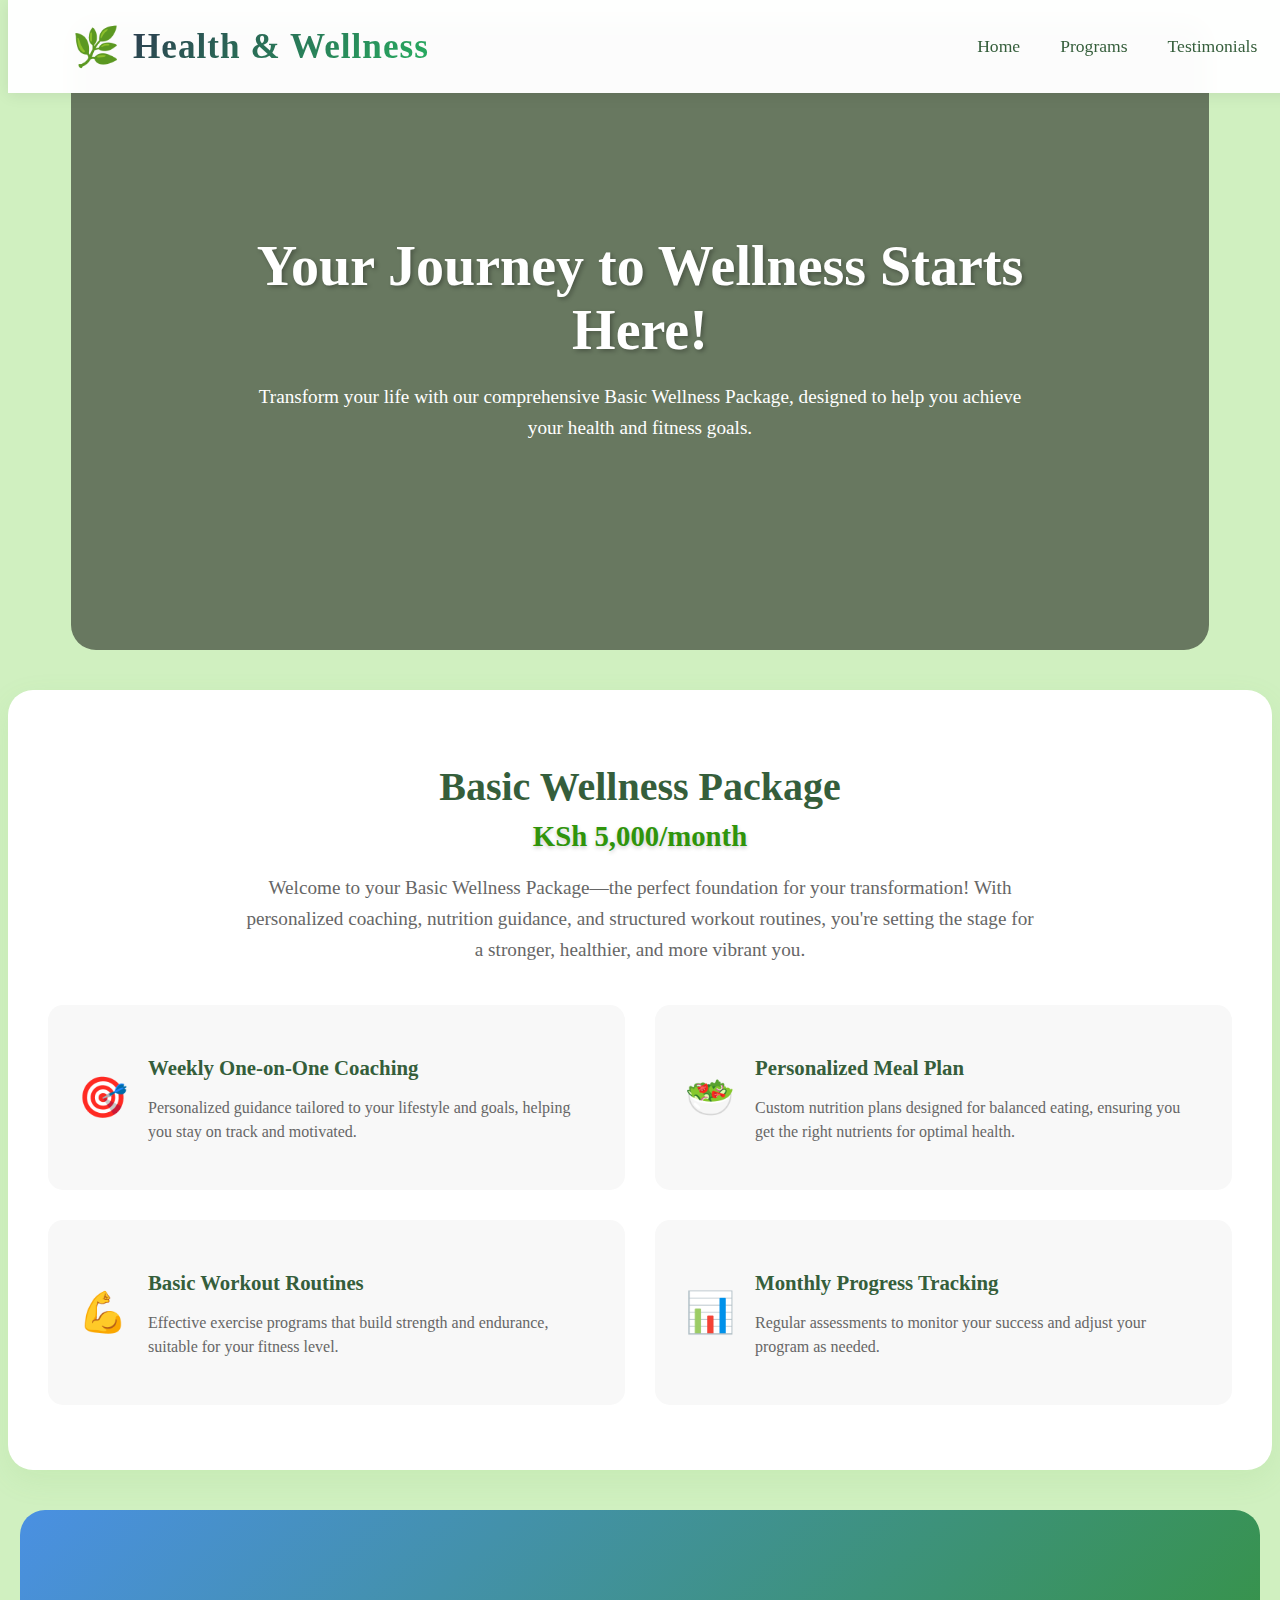
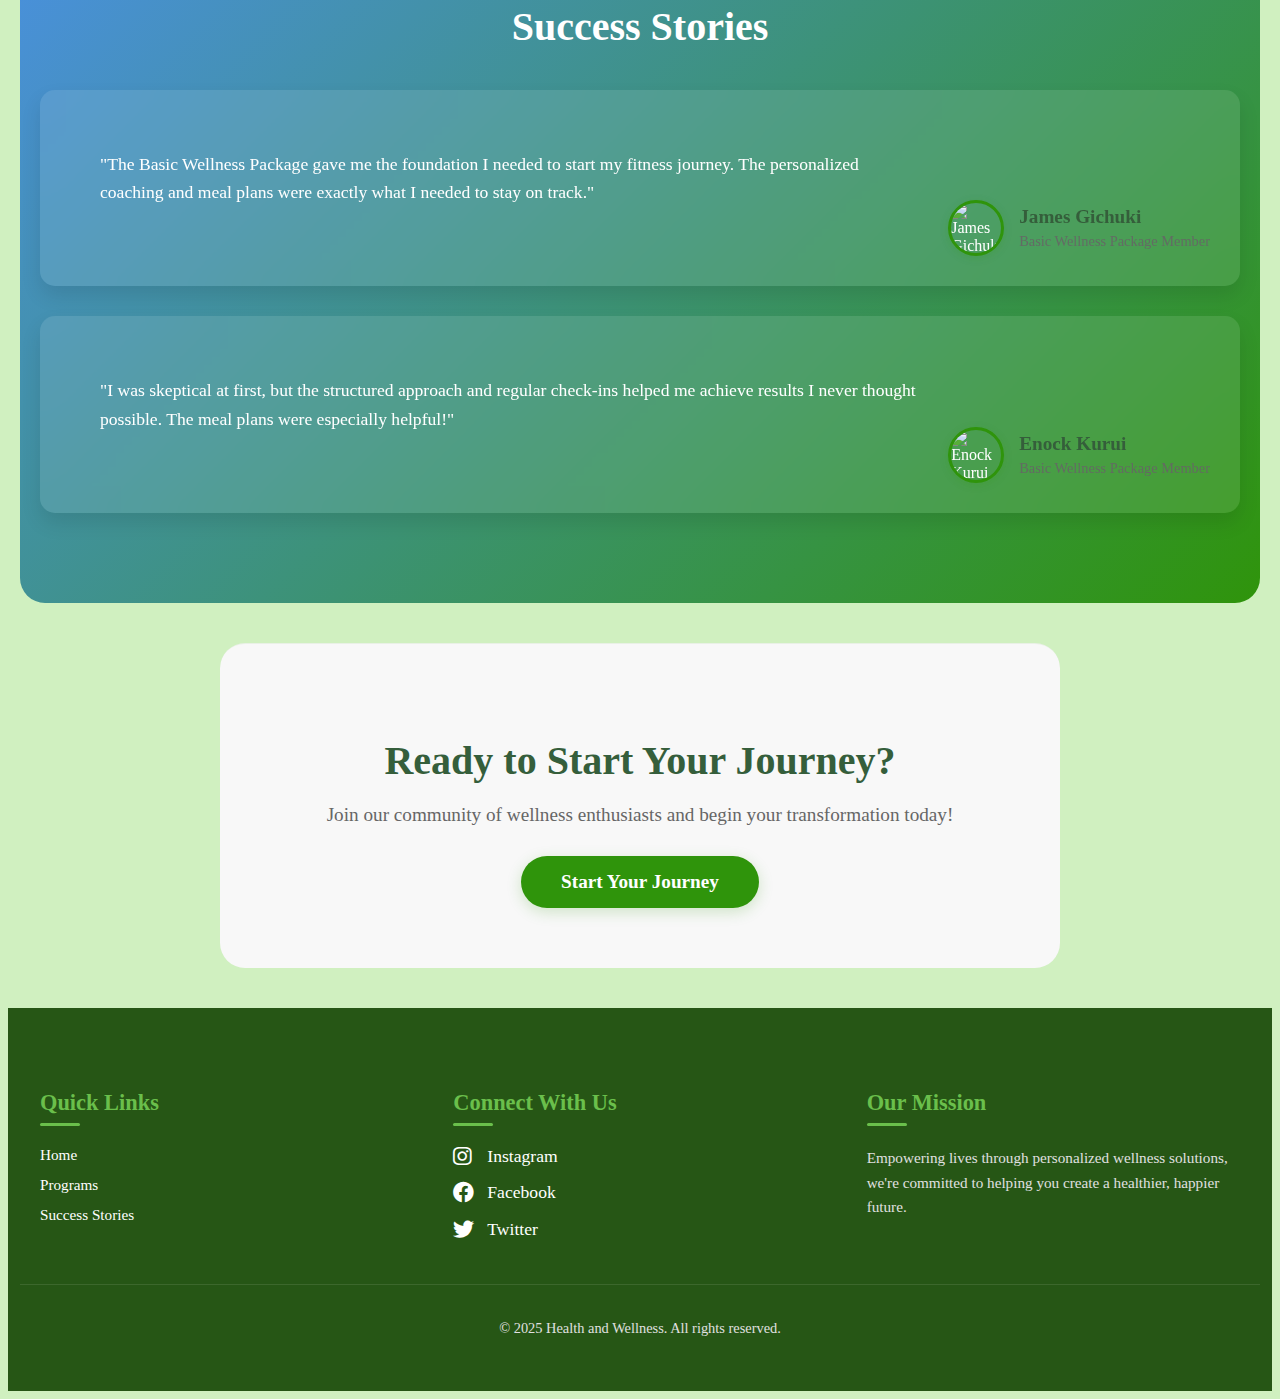
==== basic.html @ 482da142 "Added a new navigation bar and updated the form and made new files for each new package" ====
<!DOCTYPE html>
<html lang="en">
<head>
    <meta charset="UTF-8">
    <meta name="viewport" content="width=device-width, initial-scale=1.0">
    <title>Basic Wellness Package - Health & Wellness</title>
    <link rel="stylesheet" href="style.css">
    <style>
        .basic-hero {
            width: 90%;
            height: 70vh;
            background: linear-gradient(rgba(0, 0, 0, 0.5), rgba(0, 0, 0, 0.5)),
                        url('https://images.unsplash.com/photo-1571019614242-c5c5dee9f50b?w=1600&auto=format') center/cover;
            margin: 20px auto;
            border-radius: 25px;
            display: flex;
            align-items: center;
            justify-content: center;
            text-align: center;
            color: white;
            position: relative;
        }

        .hero-content {
            max-width: 800px;
            padding: 40px;
        }

        .hero-content h1 {
            font-size: 3.5em;
            margin-bottom: 20px;
            font-family: 'Noto Serif Display', serif;
            text-shadow: 2px 2px 4px rgba(0, 0, 0, 0.3);
        }

        .hero-content p {
            font-size: 1.2em;
            line-height: 1.6;
            margin-bottom: 30px;
        }

        .package-overview {
            max-width: 1200px;
            margin: 40px auto;
            padding: 40px;
            background: white;
            border-radius: 25px;
            box-shadow: 0 10px 30px rgba(106, 191, 75, 0.1);
        }

        .package-header {
            text-align: center;
            margin-bottom: 40px;
        }

        .package-header h2 {
            color: #355e3b;
            font-size: 2.5em;
            margin-bottom: 10px;
        }

        .package-price {
            font-size: 1.8em;
            color: #2f940b;
            font-weight: 600;
            margin-bottom: 20px;
        }

        .package-description {
            color: #666;
            font-size: 1.2em;
            line-height: 1.6;
            max-width: 800px;
            margin: 0 auto;
        }

        .benefits-section {
            display: grid;
            grid-template-columns: repeat(2, 1fr);
            gap: 30px;
            margin-top: 40px;
        }

        .benefit-card {
            background: #f8f8f8;
            padding: 30px;
            border-radius: 15px;
            display: flex;
            align-items: center;
            gap: 20px;
            transition: all 0.3s ease;
        }

        .benefit-card:hover {
            transform: translateY(-5px);
            box-shadow: 0 8px 25px rgba(106, 191, 75, 0.15);
        }

        .benefit-icon {
            font-size: 2.5em;
            color: #2f940b;
        }

        .benefit-content h3 {
            color: #355e3b;
            font-size: 1.3em;
            margin-bottom: 10px;
        }

        .benefit-content p {
            color: #666;
            line-height: 1.5;
        }

        .testimonials-section {
            background: linear-gradient(135deg, #4a90e2 0%, #2f940b 100%);
            padding: 60px 20px;
            margin: 40px auto;
            border-radius: 25px;
            max-width: 1200px;
            color: white;
        }

        .testimonials-section h2 {
            text-align: center;
            font-size: 2.5em;
            margin-bottom: 40px;
        }

        .testimonial-card {
            background: rgba(255, 255, 255, 0.1);
            padding: 30px;
            border-radius: 15px;
            margin-bottom: 30px;
            backdrop-filter: blur(10px);
        }

        .testimonial-content {
            font-size: 1.1em;
            line-height: 1.6;
            margin-bottom: 20px;
        }

        .client-info {
            display: flex;
            align-items: center;
            gap: 15px;
        }

        .client-img {
            width: 50px;
            height: 50px;
            border-radius: 50%;
            object-fit: cover;
            border: 3px solid #2f940b;
            box-shadow: 0 2px 8px rgba(47, 148, 11, 0.2);
        }

        .client-details h4 {
            margin: 0;
            font-size: 1.1em;
        }

        .client-details p {
            margin: 5px 0 0;
            font-size: 0.9em;
            opacity: 0.9;
        }

        .cta-section {
            text-align: center;
            padding: 60px 20px;
            background: #f8f8f8;
            margin: 40px auto;
            border-radius: 25px;
            max-width: 800px;
        }

        .cta-section h2 {
            color: #355e3b;
            font-size: 2.5em;
            margin-bottom: 20px;
        }

        .cta-section p {
            color: #666;
            font-size: 1.2em;
            margin-bottom: 30px;
        }

        .start-journey-btn {
            display: inline-block;
            padding: 15px 40px;
            background: #2f940b;
            color: white;
            text-decoration: none;
            border-radius: 30px;
            font-size: 1.2em;
            font-weight: 600;
            transition: all 0.3s ease;
            box-shadow: 0 4px 15px rgba(47, 148, 11, 0.2);
        }

        .start-journey-btn:hover {
            background: #247808;
            transform: translateY(-2px);
            box-shadow: 0 6px 20px rgba(47, 148, 11, 0.3);
        }

        @media (max-width: 768px) {
            .basic-hero {
                height: 50vh;
            }

            .hero-content h1 {
                font-size: 2.5em;
            }

            .benefits-section {
                grid-template-columns: 1fr;
            }

            .package-overview {
                padding: 20px;
                margin: 20px;
            }
        }
    </style>
</head>
<body>
    <header id="header">
        <nav id="nav-bar">
            <div class="logo">
                <span class="logo-symbol">🌿</span>
                <span class="logo-text">Health & Wellness</span>
            </div>
            <ul>
                <li><a href="#basic-hero" class="nav-link">Home</a></li>
                <li><a href="#package-overview" class="nav-link">Programs</a></li>
                <li><a href="#testimonials" class="nav-link">Testimonials</a></li>
                <li><a href="index.html#footer" class="nav-link">Contact</a></li>
            </ul>
        </nav>
    </header>

    <section id="basic-hero" class="basic-hero">
        <div class="hero-content">
            <h1>Your Journey to Wellness Starts Here!</h1>
            <p>Transform your life with our comprehensive Basic Wellness Package, designed to help you achieve your health and fitness goals.</p>
        </div>
    </section>

    <section id="package-overview" class="package-overview">
        <div class="package-header">
            <h2>Basic Wellness Package</h2>
            <div class="package-price">KSh 5,000/month</div>
            <p class="package-description">
                Welcome to your Basic Wellness Package—the perfect foundation for your transformation! With personalized coaching, nutrition guidance, and structured workout routines, you're setting the stage for a stronger, healthier, and more vibrant you.
            </p>
        </div>

        <div class="benefits-section">
            <div class="benefit-card">
                <div class="benefit-icon">🎯</div>
                <div class="benefit-content">
                    <h3>Weekly One-on-One Coaching</h3>
                    <p>Personalized guidance tailored to your lifestyle and goals, helping you stay on track and motivated.</p>
                </div>
            </div>
            <div class="benefit-card">
                <div class="benefit-icon">🥗</div>
                <div class="benefit-content">
                    <h3>Personalized Meal Plan</h3>
                    <p>Custom nutrition plans designed for balanced eating, ensuring you get the right nutrients for optimal health.</p>
                </div>
            </div>
            <div class="benefit-card">
                <div class="benefit-icon">💪</div>
                <div class="benefit-content">
                    <h3>Basic Workout Routines</h3>
                    <p>Effective exercise programs that build strength and endurance, suitable for your fitness level.</p>
                </div>
            </div>
            <div class="benefit-card">
                <div class="benefit-icon">📊</div>
                <div class="benefit-content">
                    <h3>Monthly Progress Tracking</h3>
                    <p>Regular assessments to monitor your success and adjust your program as needed.</p>
                </div>
            </div>
        </div>
    </section>

    <section id="testimonials" class="testimonials-section">
        <h2>Success Stories</h2>
        <div class="testimonial-card">
            <div class="testimonial-content">
                "The Basic Wellness Package gave me the foundation I needed to start my fitness journey. The personalized coaching and meal plans were exactly what I needed to stay on track."
            </div>
            <div class="client-info">
                <img src="https://images.unsplash.com/photo-1519085360753-af0119f7cbe7?w=150&auto=format" alt="James Gichuki" class="client-img">
                <div class="client-details">
                    <h4>James Gichuki</h4>
                    <p>Basic Wellness Package Member</p>
                </div>
            </div>
        </div>
        <div class="testimonial-card">
            <div class="testimonial-content">
                "I was skeptical at first, but the structured approach and regular check-ins helped me achieve results I never thought possible. The meal plans were especially helpful!"
            </div>
            <div class="client-info">
                <img src="https://media.istockphoto.com/id/1344781289/photo/profile-of-a-black-man-breathing-fresh-air-in-nature.jpg?s=612x612&w=0&k=20&c=dBVXPSitS1DUiMxGSZnYVQVUZJv7-Uf4Sy8VQxmEa_M=" alt="Enock Kurui" class="client-img">
                <div class="client-details">
                    <h4>Enock Kurui</h4>
                    <p>Basic Wellness Package Member</p>
                </div>
            </div>
        </div>
    </section>

    <section class="cta-section">
        <h2>Ready to Start Your Journey?</h2>
        <p>Join our community of wellness enthusiasts and begin your transformation today!</p>
        <a href="signUp.html?package=basic" class="start-journey-btn">Start Your Journey</a>
    </section>

    <footer id="footer">
        <div class="footer-container">
            <div class="footer-column">
                <h3>Quick Links</h3>
                <ul>
                    <li><a href="index.html">Home</a></li>
                    <li><a href="#package-overview" class="nav-link">Programs</a></li>
                    <li><a href="#testimonials" class="nav-link">Success Stories</a></li>
                </ul>
            </div>
            <div class="footer-column social-media">
                <h3>Connect With Us</h3>
                <div class="social-links">
                    <a href="https://www.pinterest.com/wholeb0dywellness/" target="_blank" class="social-link"><i class="fab fa-instagram"></i> Instagram</a>
                    <a href="https://www.pinterest.com/wholeb0dywellness/" target="_blank" class="social-link"><i class="fab fa-facebook"></i> Facebook</a>
                    <a href="https://www.pinterest.com/wholeb0dywellness/" target="_blank" class="social-link"><i class="fab fa-twitter"></i> Twitter</a>
                </div>
            </div>
            <div class="footer-column mission">
                <h3>Our Mission</h3>
                <p>Empowering lives through personalized wellness solutions, we're committed to helping you create a healthier, happier future.</p>
            </div>
        </div>
        <div class="footer-bottom">
            <p>&copy; 2025 Health and Wellness. All rights reserved.</p>
        </div>
    </footer>

    <link rel="stylesheet" href="https://cdnjs.cloudflare.com/ajax/libs/font-awesome/6.0.0/css/all.min.css">
    <script src="script.js"></script>
</body>
</html>
---- style.css ----
body {
    background-color: #d0f0c0;
    font-family: "Lora", serif;
    font-optical-sizing: auto;
    font-weight: 300;
    font-style: normal; 
}

/* Styling for page body.*/
#health-wellness {
    max-width: 1400px;
    margin: 20px auto;
    border-radius: 10px;
}

#nav-bar {
    display: flex;
    justify-content: space-between;
    align-items: center;
    padding: 1rem 4rem;
    background-color: rgba(255, 255, 255, 0.98);
    position: fixed;
    width: 100%;
    top: 0;
    z-index: 1000;
    box-shadow: 0 2px 15px rgba(0, 0, 0, 0.08);
    backdrop-filter: blur(10px);
}

.logo {
    display: flex;
    align-items: center;
    gap: 12px;
    font-family: 'Playfair Display', serif;
    font-size: 2.2rem;
    font-weight: 700;
    text-decoration: none;
    letter-spacing: 1px;
    padding: 0.5rem 0;
}

.logo-symbol {
    font-size: 2.4rem;
    display: inline-block;
    animation: gentleFloat 3s ease-in-out infinite;
}

.logo-text {
    background: linear-gradient(135deg, #2c3e50 0%, #27ae60 100%);
    -webkit-background-clip: text;
    -webkit-text-fill-color: transparent;
    position: relative;
}

.logo-text::after {
    content: '';
    position: absolute;
    bottom: -2px;
    left: 0;
    width: 100%;
    height: 2px;
    background: linear-gradient(90deg, transparent, #27ae60, transparent);
    transform: scaleX(0);
    transform-origin: center;
    transition: transform 0.3s ease;
}

.logo:hover .logo-text::after {
    transform: scaleX(1);
}

@keyframes gentleFloat {
    0%, 100% {
        transform: translateY(0);
    }
    50% {
        transform: translateY(-5px);
    }
}

#nav-bar ul {
    display: flex;
    list-style: none;
    margin: 0;
    padding: 0;
    gap: 2.5rem;
    align-items: center;
}

#nav-bar li {
    position: relative;
}

.nav-link {
    color: #355e3b;
    text-decoration: none;
    font-size: 1.1rem;
    font-weight: 500;
    padding: 0.5rem 0;
    transition: color 0.3s ease;
    position: relative;
}

.nav-link::after {
    content: '';
    position: absolute;
    bottom: 0;
    left: 0;
    width: 100%;
    height: 2px;
    background: linear-gradient(90deg, #2f940b, #6ABF4B);
    transform: scaleX(0);
    transform-origin: right;
    transition: transform 0.3s ease;
}

.nav-link:hover {
    color: #2f940b;
}

.nav-link:hover::after {
    transform: scaleX(1);
    transform-origin: left;
}

/* Mobile Navigation Styles */
@media (max-width: 1024px) {
    #nav-bar {
        padding: 1rem 2rem;
    }

    #nav-bar ul {
        gap: 2rem;
    }
}

@media (max-width: 768px) {
    #nav-bar {
        padding: 1rem;
    }

    #nav-bar ul {
        display: none;
        position: absolute;
        top: 100%;
        left: 0;
        width: 100%;
        background: rgba(255, 255, 255, 0.98);
        flex-direction: column;
        padding: 1rem 0;
        gap: 1rem;
        box-shadow: 0 4px 15px rgba(0, 0, 0, 0.1);
    }

    #nav-bar ul.active {
        display: flex;
    }

    #nav-bar li {
        width: 100%;
        text-align: center;
    }

    .nav-link {
        display: block;
        padding: 0.8rem 1rem;
        width: 100%;
        transition: background-color 0.3s ease;
    }

    .nav-link:hover {
        background-color: rgba(106, 191, 75, 0.1);
    }

    .nav-link::after {
        display: none;
    }

    .logo {
        font-size: 1.8rem;
    }

    .logo-symbol {
        font-size: 2rem;
    }
}

/* Styling for hero section */
.first {
    width: 90%;
    height: 90vh;
    background: linear-gradient(to right, #FFFFFF, #6ABF4B);
    position: relative;
    display: flex;
    justify-content: left;
    align-items: left;
    margin: 0 auto;
    padding: 40px 40px;
    border-radius: 25px;
    box-shadow: 0 10px 30px rgba(106, 191, 75, 0.3),
                0 15px 45px rgba(53, 94, 59, 0.2);
}

.About {
    padding: 40px 0 0 50px;
}

.headline {
    margin-top: 40px;
    line-height: 1.3;
    font-size: 48px;
    font-weight: 300;
    color: #355e3b;
    font-family: 'Noto Serif Display', serif;
    text-transform: capitalize;
}

.Home {
    font-family: 'Noto Serif Display', serif;
    color: #916a2f;
}

.details {
    color: #013220;
    font-size: 16px;
    line-height: 24px;
    font-weight: 300;
}

.home-img {
    position: absolute;
    top: 50%;
    right: 5%;
    transform: translateY(-50%);
    width: 450px;
    height: 450px;
    border-radius: 50%;
    border: 8px solid #2f940b;
    object-fit: cover;
    box-shadow: 0 10px 30px rgba(47, 148, 11, 0.3),
                0 15px 45px rgba(106, 191, 75, 0.2);
    transition: transform 0.3s ease, box-shadow 0.3s ease;
}

.home-img:hover {
    transform: translateY(-52%);
    box-shadow: 0 15px 40px rgba(47, 148, 11, 0.4),
                0 20px 50px rgba(106, 191, 75, 0.3);
}


/*Styling for get started button*/
.getStarted {
    background-color: rgb(66, 189, 66);
    width: fit-content;
    min-width: 140px;
    height: auto;
    border-radius: 25px;
    padding: 12px 25px;
    transition: all 0.3s ease;
    cursor: pointer;
    box-shadow: 0 4px 15px rgba(66, 189, 66, 0.2);
}

.getStarted:hover {
    background-color: #2f940b;
    transform: translateY(-2px);
    box-shadow: 0 6px 20px rgba(47, 148, 11, 0.3);
}

.getStarted a {
    color: white;
    text-decoration: none;
    font-size: 1.1em;
    font-weight: 500;
    display: flex;
    align-items: center;
    gap: 8px;
}

.getStarted .arrow {
    display: inline-block;
    transition: transform 0.3s ease;
    font-size: 1.2em;
}

.getStarted:hover .arrow {
    transform: translateX(5px);
}

/* About Section */
#about {
    width: 90%;
    height: 100vh;
    padding: 40px 40px;
    text-align: center;
    background: linear-gradient(to right, #FFFFFF, #6ABF4B);
    margin: 20px auto;
    position: relative;
    border-radius: 25px;
    box-shadow: 0 10px 30px rgba(106, 191, 75, 0.3),
                0 15px 45px rgba(53, 94, 59, 0.2);
}

#abouth2 {
    margin-bottom: 20px;
    font-size: 2em;
    color: #2e7f11;
    text-align: left;
}

.offerings-box {
    position: relative;
    display: grid;
    grid-template-columns: repeat(2, 1fr);
    gap: 30px;
    padding: 30px;
    padding-left: 70px;
    padding-right: 70px;
    background-color: #fff;
    border: 1px solid rgba(106, 191, 75, 0.1);
    border-radius: 15px;
    overflow: hidden;
    width: calc(100% - 140px);
    box-shadow: 0 5px 15px rgba(106, 191, 75, 0.08);
}

/* Navigation Buttons */
.nav-button {
    position: absolute;
    top: 50%;
    transform: translateY(-50%);
    width: 45px;
    height: 45px;
    border: none;
    border-radius: 50%;
    background-color: rgba(106, 191, 75, 0.9);
    color: white;
    font-size: 24px;
    cursor: pointer;
    display: flex;
    justify-content: center;
    align-items: center;
    transition: all 0.3s ease;
    z-index: 10;
}

.nav-button:hover {
    background-color: #2f940b;
    box-shadow: 0 0 15px rgba(47, 148, 11, 0.4);
    transform: translateY(-50%) scale(1.1);
}

.nav-button.prev {
    left: 10px;
}

.nav-button.next {
    right: 10px;
}

/* Disable button styles */
.nav-button:disabled {
    background-color: rgba(106, 191, 75, 0.3);
    cursor: not-allowed;
    transform: translateY(-50%) scale(1);
}

.offering {
    flex: 0 0 auto;
    min-width: 300px;
    max-width: 100%;
    min-height: 450px;
    max-height: 450px;
    background-color: #fff;
    padding: 25px;
    border: 1px solid rgba(106, 191, 75, 0.1);
    border-radius: 15px;
    box-shadow: 0 5px 15px rgba(106, 191, 75, 0.08);
    text-align: center;
    display: flex;
    flex-direction: column;
    justify-content: space-between;
    transition: all 0.3s ease;
    position: relative;
    overflow: hidden;
}

.offering:hover {
    transform: translateY(-5px);
    box-shadow: 0 8px 25px rgba(106, 191, 75, 0.15);
    border-color: rgba(106, 191, 75, 0.2);
}

.offering-img {
    width: 100%;
    height: 200px;
    object-fit: cover;
    border-radius: 10px;
    margin-bottom: 20px;
    box-shadow: 0 4px 12px rgba(0, 0, 0, 0.1);
    transition: all 0.4s ease;
}

.offering:hover .offering-img {
    transform: scale(1.05);
    box-shadow: 0 8px 20px rgba(0, 0, 0, 0.15);
}

.offering h3 {
    margin: 0 0 15px 0;
    font-size: 1.5em;
    color: #355e3b;
    font-family: 'Noto Serif Display', serif;
    font-weight: 600;
    line-height: 1.3;
}

.offering p {
    font-size: 1.1em;
    line-height: 1.6;
    color: #666;
    margin: 0 0 20px 0;
    flex-grow: 1;
    font-family: 'Lora', serif;
}

.offering .btn {
    display: inline-block;
    width: 100%;
    max-width: 200px;
    padding: 12px 25px;
    background-color: #2f940b;
    color: #fff;
    text-decoration: none;
    border-radius: 25px;
    font-size: 1.1em;
    font-weight: 500;
    transition: all 0.3s ease;
    margin: 0 auto;
    box-shadow: 0 4px 15px rgba(47, 148, 11, 0.2);
    position: relative;
    overflow: hidden;
}

.offering .btn:hover {
    background-color: #247808;
    transform: translateY(-2px);
    box-shadow: 0 6px 20px rgba(47, 148, 11, 0.3);
}

.offering .btn:active {
    transform: translateY(0);
    box-shadow: 0 2px 8px rgba(47, 148, 11, 0.2);
}

@media (max-width: 1200px) {
    .offerings-box {
        grid-template-columns: 1fr;
        padding: 20px;
        padding-left: 40px;
        padding-right: 40px;
        width: calc(100% - 80px);
    }
    
    .offering {
        min-width: 100%;
        max-width: 500px;
        margin: 0 auto;
    }
}

@media (max-width: 768px) {
    .offerings-box {
        padding: 15px;
        width: calc(100% - 30px);
    }
    
    .offering {
        padding: 20px;
        min-height: 400px;
        max-height: 400px;
    }
    
    .offering h3 {
        font-size: 1.3em;
    }
    
    .offering p {
        font-size: 1em;
    }
    
    .offering .btn {
        padding: 10px 20px;
        font-size: 1em;
    }
}

/* Footer */
footer {
    background-color: #265615;
    color: #fff;
    padding: 60px 0 20px;
    font-family: 'Noto Serif Display', serif;
}

.footer-container {
    max-width: 1200px;
    margin: 0 auto;
    padding: 0 20px;
    display: grid;
    grid-template-columns: repeat(3, 1fr);
    gap: 40px;
}

.footer-column h3 {
    color: #6ABF4B;
    font-size: 1.4em;
    margin-bottom: 20px;
    font-weight: 600;
    position: relative;
    padding-bottom: 10px;
}

.footer-column h3::after {
    content: '';
    position: absolute;
    bottom: 0;
    left: 0;
    width: 40px;
    height: 3px;
    background: #6ABF4B;
    border-radius: 2px;
}

.footer-column ul {
    list-style: none;
    padding: 0;
    margin: 0;
}

.footer-column ul li {
    margin-bottom: 12px;
}

.footer-column ul li a {
    color: #fff;
    text-decoration: none;
    transition: color 0.3s ease;
    font-size: 0.95em;
}

.footer-column ul li a:hover {
    color: #6ABF4B;
}

.social-media .social-links {
    display: flex;
    flex-direction: column;
    gap: 15px;
}

.social-link {
    color: #fff;
    text-decoration: none;
    display: flex;
    align-items: center;
    gap: 10px;
    transition: all 0.3s ease;
    font-size: 1.1em;
}

.social-link:hover {
    color: #6ABF4B;
    transform: translateX(5px);
}

.social-link i {
    font-size: 1.2em;
    width: 24px;
}

.mission p {
    line-height: 1.6;
    font-size: 0.95em;
    color: #e0e0e0;
    font-family: 'Lora', serif;
    margin-bottom: 25px;
}

.newsletter-signup {
    margin-top: 30px;
    padding-top: 20px;
    border-top: 1px solid rgba(255, 255, 255, 0.1);
}

.newsletter-signup h4 {
    color: #6ABF4B;
    font-size: 1.2em;
    margin-bottom: 15px;
    font-family: 'Noto Serif Display', serif;
}

.subscribe-form {
    display: flex;
    gap: 10px;
}

.subscribe-form input[type="email"] {
    flex: 1;
    padding: 12px 15px;
    border: 2px solid rgba(106, 191, 75, 0.3);
    border-radius: 25px;
    background: rgba(255, 255, 255, 0.1);
    color: #fff;
    font-size: 0.95em;
    transition: all 0.3s ease;
}

.subscribe-form input[type="email"]::placeholder {
    color: rgba(255, 255, 255, 0.7);
}

.subscribe-form input[type="email"]:focus {
    outline: none;
    border-color: #6ABF4B;
    background: rgba(255, 255, 255, 0.15);
}

.subscribe-btn {
    padding: 12px 25px;
    background: #6ABF4B;
    border: none;
    border-radius: 25px;
    color: white;
    font-size: 0.95em;
    cursor: pointer;
    transition: all 0.3s ease;
    font-weight: 500;
    white-space: nowrap;
}

.subscribe-btn:hover {
    background: #2f940b;
    transform: translateY(-2px);
    box-shadow: 0 4px 15px rgba(47, 148, 11, 0.3);
}

.subscribe-btn:active {
    transform: translateY(0);
}

@media (max-width: 900px) {
    .subscribe-form {
        flex-direction: column;
    }

    .subscribe-form input[type="email"],
    .subscribe-btn {
        width: 100%;
    }

    .newsletter-signup {
        text-align: center;
    }
}

.footer-bottom {
    max-width: 1200px;
    margin: 40px auto 0;
    padding: 20px;
    border-top: 1px solid rgba(255, 255, 255, 0.1);
    text-align: center;
    font-size: 0.9em;
    color: #e0e0e0;
}

@media (max-width: 900px) {
    .footer-container {
        grid-template-columns: 1fr;
        gap: 30px;
    }

    .footer-column {
        text-align: center;
    }

    .footer-column h3::after {
        left: 50%;
        transform: translateX(-50%);
    }

    .social-media .social-links {
        align-items: center;
    }

    .social-link:hover {
        transform: translateY(-2px);
    }
}

/* Add responsive adjustments */
@media (max-width: 1200px) {
    .first, #about {
        width: 95%;
        padding: 30px;
    }
    
    .home-img {
        width: 350px;
        height: 350px;
        left: 60%;
    }
}

@media (max-width: 600px) {
    .first, #about {
        width: 98%;
        padding: 20px;
    }
    
    .home-img {
        width: 300px;
        height: 300px;
        left: 50%;
        transform: translateX(-50%);
    }
    
    nav ul {
        flex-direction: column;
    }

    nav ul li {
        margin: 10px 0;
    }

    .footer-container {
        flex-direction: column;
        text-align: center;
    }
    
    .footer-right a {
        margin: 5px;
    }
}

/* Workshops Section */
.workshops-section {
    width: 90%;
    height: 90vh;
    padding: 40px 40px;
    background: linear-gradient(to right, #FFFFFF, #6ABF4B);
    margin: 20px auto;
    position: relative;
    border-radius: 25px;
    box-shadow: 0 10px 30px rgba(106, 191, 75, 0.3),
                0 15px 45px rgba(53, 94, 59, 0.2);
    overflow: hidden;
}

.workshop-title {
    color: #355e3b;
    font-size: 2.5em;
    margin-bottom: 30px;
    font-family: 'Noto Serif Display', serif;
    text-align: left;
    position: relative;
    z-index: 2;
}

.workshop-content {
    display: flex;
    justify-content: center;
    height: calc(90vh - 120px);
    position: relative;
    z-index: 2;
}

.workshop-image {
    flex: 1.2;
    position: relative;
    overflow: hidden;
    border-radius: 15px;
    box-shadow: 0 15px 30px rgba(0, 0, 0, 0.15);
    transition: transform 0.3s ease;
}

.main-workshop-img {
    width: 100%;
    height: 100%;
    object-fit: cover;
    transition: transform 0.5s ease;
    filter: brightness(1.05) contrast(1.05);
}

.workshop-image:hover .main-workshop-img {
    transform: scale(1.03);
}

.healthy-cart-section {
    flex: 1;
    max-width: 1200px;
    padding: 30px;
    background: rgba(255, 255, 255, 0.95);
    border-radius: 15px;
    box-shadow: 0 15px 30px rgba(0, 0, 0, 0.1);
    overflow-y: auto;
    backdrop-filter: blur(10px);
}

.healthy-cart-section h3 {
    color: #355e3b;
    font-size: 1.8em;
    margin-bottom: 25px;
    text-align: center;
    font-family: 'Noto Serif Display', serif;
    position: relative;
}

.healthy-cart-section h3::after {
    content: '';
    position: absolute;
    bottom: -8px;
    left: 50%;
    transform: translateX(-50%);
    width: 60px;
    height: 3px;
    background: #6ABF4B;
    border-radius: 2px;
}

.cart-items {
    display: grid;
    grid-template-columns: repeat(2, 1fr);
    gap: 30px;
    margin-bottom: 30px;
}

.cart-category {
    background: white;
    padding: 20px;
    border-radius: 12px;
    box-shadow: 0 5px 15px rgba(106, 191, 75, 0.08);
    transition: all 0.3s ease;
    border: 1px solid rgba(106, 191, 75, 0.1);
}

.cart-category:hover {
    transform: translateY(-5px);
    box-shadow: 0 8px 20px rgba(106, 191, 75, 0.15);
    border-color: rgba(106, 191, 75, 0.2);
}

.cart-category h4 {
    color: #2f940b;
    margin-bottom: 15px;
    font-size: 1.2em;
    display: flex;
    align-items: center;
    gap: 8px;
}

.cart-category ul {
    list-style: none;
    padding: 0;
}

.cart-category li {
    color: #013220;
    margin: 10px 0;
    font-size: 1.05em;
    display: flex;
    align-items: center;
    gap: 10px;
    transition: transform 0.2s ease;
}

.cart-category li:hover {
    transform: translateX(5px);
    color: #2f940b;
}

.workshop-cta {
    display: inline-block;
    background-color: rgb(66, 189, 66);
    color: white;
    padding: 15px 35px;
    border-radius: 25px;
    text-decoration: none;
    font-size: 1.1em;
    transition: all 0.3s ease;
    margin-top: 25px;
    box-shadow: 0 4px 15px rgba(66, 189, 66, 0.2);
    position: relative;
    overflow: hidden;
}

.workshop-cta:hover {
    background-color: #2f940b;
    transform: translateY(-2px);
    box-shadow: 0 6px 20px rgba(47, 148, 11, 0.3);
}

.workshop-cta::after {
    content: '';
    position: absolute;
    top: -50%;
    left: -50%;
    width: 200%;
    height: 200%;
    background: radial-gradient(circle, rgba(255,255,255,0.2) 0%, transparent 60%);
    transform: scale(0);
    opacity: 0;
    transition: transform 0.6s ease-out, opacity 0.4s ease-out;
}

.workshop-cta:hover::after {
    transform: scale(1);
    opacity: 1;
}

@media (max-width: 1200px) {
    .cart-items {
        grid-template-columns: 1fr;
    }
    
    .healthy-cart-section {
        padding: 20px;
    }
}

@media (max-width: 768px) {
    .workshops-section {
        padding: 20px;
    }
    
    .workshop-title {
        font-size: 1.8em;
        text-align: center;
    }
    
    .healthy-cart-section {
        padding: 15px;
    }
    
    .product-item {
        flex-direction: row;
        text-align: left;
        padding: 10px;
    }
    
    .cart-category {
        padding: 15px;
    }
}

.product-card {
    background: white;
    padding: 25px;
    border-radius: 15px;
    box-shadow: 0 5px 15px rgba(106, 191, 75, 0.08);
    transition: all 0.3s ease;
    border: 1px solid rgba(106, 191, 75, 0.1);
}

.product-card h4 {
    color: #2f940b;
    margin-bottom: 20px;
    font-size: 1.3em;
    border-bottom: 2px solid rgba(106, 191, 75, 0.1);
    padding-bottom: 10px;
}

.product-item {
    display: flex;
    align-items: center;
    gap: 15px;
    padding: 15px 0;
    border-bottom: 1px solid rgba(106, 191, 75, 0.1);
    transition: all 0.3s ease;
}

.product-item:last-child {
    border-bottom: none;
}

.product-item:hover {
    transform: translateX(5px);
    background: rgba(106, 191, 75, 0.05);
    border-radius: 8px;
    padding: 15px 10px;
}

.product-img {
    width: 80px;
    height: 80px;
    object-fit: cover;
    border-radius: 10px;
    box-shadow: 0 3px 10px rgba(0, 0, 0, 0.1);
    transition: transform 0.3s ease;
}

.product-item:hover .product-img {
    transform: scale(1.05);
}

.product-details {
    flex: 1;
    display: flex;
    flex-direction: column;
    gap: 5px;
}

.product-details h5 {
    color: #355e3b;
    font-size: 1.1em;
    margin: 0 0 5px 0;
}

.price {
    color: #2f940b;
    font-weight: 600;
    font-size: 1.1em;
    margin: 5px 0;
}

.nutrition-info {
    display: block;
    color: #666;
    font-size: 0.9em;
    font-style: italic;
}

.cart-summary {
    background: white;
    padding: 20px;
    border-radius: 15px;
    margin-top: 30px;
    box-shadow: 0 5px 15px rgba(106, 191, 75, 0.08);
    display: flex;
    justify-content: space-between;
    align-items: center;
}

.cart-total {
    font-size: 1.2em;
    color: #355e3b;
    display: flex;
    gap: 15px;
    align-items: center;
}

.total-amount {
    font-weight: 600;
    color: #2f940b;
}

/* Update existing cart items grid for better product display */
.cart-items {
    display: grid;
    grid-template-columns: repeat(2, 1fr);
    gap: 25px;
    margin-bottom: 30px;
}

@media (max-width: 1200px) {
    .cart-items {
        grid-template-columns: 1fr;
    }
    
    .cart-summary {
        flex-direction: column;
        gap: 20px;
        text-align: center;
    }
}

@media (max-width: 768px) {
    .product-item {
        flex-direction: column;
        text-align: center;
    }
    
    .product-img {
        width: 100px;
        height: 100px;
    }
    
    .product-details {
        text-align: center;
    }
}

.add-cart-btn {
    margin-top: 10px;
    padding: 8px 15px;
    background-color: #2f940b;
    color: white;
    border: none;
    border-radius: 25px;
    cursor: pointer;
    font-size: 0.95em;
    transition: all 0.3s ease;
    display: flex;
    align-items: center;
    justify-content: center;
    gap: 8px;
    box-shadow: 0 2px 8px rgba(47, 148, 11, 0.2);
}

.add-cart-btn:hover {
    background-color: #247808;
    transform: translateY(-2px);
    box-shadow: 0 4px 12px rgba(47, 148, 11, 0.3);
}

.add-cart-btn:active {
    transform: translateY(0);
    box-shadow: 0 2px 4px rgba(47, 148, 11, 0.2);
}

@media (max-width: 768px) {
    .add-cart-btn {
        width: 100%;
        padding: 10px;
        font-size: 1em;
    }
}

.add-to-cart-message {
    position: fixed;
    bottom: 20px;
    right: 20px;
    background-color: #2f940b;
    color: white;
    padding: 15px 25px;
    border-radius: 8px;
    animation: slideIn 0.3s ease-out;
    z-index: 1000;
    box-shadow: 0 4px 15px rgba(0, 0, 0, 0.2);
}

@keyframes slideIn {
    from {
        transform: translateX(100%);
        opacity: 0;
    }
    to {
        transform: translateX(0);
        opacity: 1;
    }
}

/* Testimonials Section */
.testimonials {
    padding: 80px 40px;
    background: linear-gradient(to right, #FFFFFF, #6ABF4B);
    margin: 20px auto;
    border-radius: 25px;
    box-shadow: 0 10px 30px rgba(106, 191, 75, 0.3),
                0 15px 45px rgba(53, 94, 59, 0.2);
}

.testimonials h2 {
    text-align: center;
    color: #355e3b;
    font-size: 2.5em;
    margin-bottom: 50px;
    font-family: 'Noto Serif Display', serif;
}

.testimonial-list {
    display: flex;
    flex-direction: column;
    gap: 40px;
    max-width: 1200px;
    margin: 0 auto;
}

.testimonial-card {
    display: flex;
    background: white;
    border-radius: 20px;
    overflow: hidden;
    box-shadow: 0 10px 20px rgba(0, 0, 0, 0.1);
    transition: transform 0.3s ease, box-shadow 0.3s ease;
}

.testimonial-card:hover {
    transform: translateY(-5px);
    box-shadow: 0 15px 30px rgba(0, 0, 0, 0.15);
}

.testimonial-images {
    flex: 1;
    padding: 20px;
    background: #f8f8f8;
}

.before-after {
    position: relative;
    display: flex;
    gap: 15px;
    padding: 10px;
    background: white;
    border-radius: 15px;
    box-shadow: 0 5px 15px rgba(0, 0, 0, 0.1);
}

.before-img, .after-img {
    width: calc(50% - 7.5px);
    height: 300px;
    object-fit: cover;
    border-radius: 10px;
    transition: transform 0.3s ease;
}

.before-after:hover .before-img {
    transform: scale(1.05);
}

.before-after:hover .after-img {
    transform: scale(1.05);
}

.transformation-label {
    position: absolute;
    bottom: 20px;
    left: 50%;
    transform: translateX(-50%);
    background: rgba(47, 148, 11, 0.9);
    color: white;
    padding: 8px 16px;
    border-radius: 20px;
    font-size: 0.9em;
    font-weight: 500;
    white-space: nowrap;
}

.testimonial-content {
    flex: 1;
    padding: 30px;
    display: flex;
    flex-direction: column;
}

.star-rating {
    color: #FFD700;
    font-size: 1.5em;
    margin-bottom: 15px;
    display: flex;
    align-items: center;
    gap: 10px;
}

.rating-number {
    color: #355e3b;
    font-size: 0.8em;
    font-weight: 600;
    background: rgba(106, 191, 75, 0.1);
    padding: 4px 10px;
    border-radius: 12px;
}

.testimonial-content h3 {
    color: #355e3b;
    font-size: 1.8em;
    margin-bottom: 10px;
    font-family: 'Noto Serif Display', serif;
}

.achievement {
    color: #2f940b;
    font-size: 1.2em;
    font-weight: 500;
    margin-bottom: 20px;
}

.testimonial-text {
    color: #666;
    font-size: 1.1em;
    line-height: 1.6;
    margin-bottom: 30px;
    flex-grow: 1;
}

.client-info {
    display: flex;
    align-items: center;
    gap: 15px;
    margin-top: auto;
}

.client-img {
    width: 60px;
    height: 60px;
    border-radius: 50%;
    object-fit: cover;
    border: 3px solid #6ABF4B;
}

.client-info div h4 {
    color: #355e3b;
    font-size: 1.2em;
    margin-bottom: 5px;
}

.client-info div p {
    color: #666;
    font-size: 0.9em;
}

@media (max-width: 1024px) {
    .testimonial-card {
        flex-direction: column;
    }

    .before-img, .after-img {
        height: 250px;
    }

    .testimonial-content {
        padding: 20px;
    }
}

@media (max-width: 768px) {
    .testimonials {
        padding: 40px 20px;
    }

    .testimonial-card {
        margin: 0 10px;
    }

    .before-img, .after-img {
        height: 200px;
    }

    .testimonial-content h3 {
        font-size: 1.5em;
    }

    .achievement {
        font-size: 1.1em;
    }

    .testimonial-text {
        font-size: 1em;
    }
}

/* Wellness Program Articles Section */
.articles-section {
    width: 90%;
    padding: 80px 40px;
    background: linear-gradient(to right, #FFFFFF, #6ABF4B);
    margin: 20px auto;
    border-radius: 25px;
    box-shadow: 0 10px 30px rgba(106, 191, 75, 0.3),
                0 15px 45px rgba(53, 94, 59, 0.2);
}

.section-title {
    text-align: center;
    color: #355e3b;
    font-size: 2.5em;
    margin-bottom: 50px;
    font-family: 'Noto Serif Display', serif;
}

.articles-container {
    display: grid;
    grid-template-columns: repeat(3, 1fr);
    gap: 30px;
    max-width: 1400px;
    margin: 0 auto;
}

.wellness-article {
    background: white;
    border-radius: 20px;
    overflow: hidden;
    box-shadow: 0 10px 20px rgba(0, 0, 0, 0.1);
    transition: transform 0.3s ease, box-shadow 0.3s ease;
    position: relative;
}

.wellness-article:hover {
    transform: translateY(-10px);
    box-shadow: 0 15px 30px rgba(0, 0, 0, 0.15);
}

.article-header {
    background: linear-gradient(135deg, #2c3e50 0%, #27ae60 100%);
    padding: 25px;
    color: white;
    text-align: center;
}

.article-header h3 {
    font-size: 1.5em;
    margin-bottom: 10px;
    font-family: 'Noto Serif Display', serif;
}

.package-price {
    font-size: 1.8em;
    font-weight: 700;
    color: #fff;
    text-shadow: 0 2px 4px rgba(0, 0, 0, 0.2);
}

.article-content {
    padding: 30px;
}

.welcome-message {
    font-size: 1.1em;
    line-height: 1.6;
    color: #355e3b;
    margin-bottom: 25px;
    text-align: center;
}

.benefits-section {
    margin: 25px 0;
}

.benefits-section h4 {
    color: #2f940b;
    font-size: 1.2em;
    margin-bottom: 15px;
    text-align: center;
}

.benefits-list {
    list-style: none;
    padding: 0;
    margin: 0;
}

.benefits-list li {
    padding: 12px 0;
    color: #666;
    display: flex;
    align-items: center;
    gap: 10px;
    font-size: 1em;
    line-height: 1.4;
}

.benefits-list li::before {
    content: "✓";
    color: #2f940b;
    font-weight: bold;
    font-size: 1.2em;
}

.cta-section {
    text-align: center;
    margin-top: 30px;
    padding-top: 20px;
    border-top: 1px solid rgba(106, 191, 75, 0.1);
}

.cta-message {
    color: #355e3b;
    font-size: 1.1em;
    margin-bottom: 20px;
    font-weight: 500;
}

.article-cta {
    display: inline-block;
    padding: 12px 25px;
    background: #2f940b;
    color: white;
    text-decoration: none;
    border-radius: 25px;
    font-size: 1.1em;
    transition: all 0.3s ease;
    box-shadow: 0 4px 15px rgba(47, 148, 11, 0.2);
}

.article-cta:hover {
    background: #247808;
    transform: translateY(-2px);
    box-shadow: 0 6px 20px rgba(47, 148, 11, 0.3);
}

/* Responsive Design for Articles */
@media (max-width: 1200px) {
    .articles-container {
        grid-template-columns: repeat(2, 1fr);
    }
}

@media (max-width: 768px) {
    .articles-section {
        padding: 40px 20px;
    }

    .articles-container {
        grid-template-columns: 1fr;
    }

    .article-header h3 {
        font-size: 1.3em;
    }

    .package-price {
        font-size: 1.5em;
    }

    .welcome-message {
        font-size: 1em;
    }

    .benefits-list li {
        font-size: 0.95em;
    }
}

/* Nutritional Insights Section Styles */
.nutritional-insights {
    width: 90%;
    padding: 80px 40px;
    background: linear-gradient(to right, #FFFFFF, #6ABF4B);
    margin: 20px auto;
    border-radius: 25px;
    box-shadow: 0 10px 30px rgba(106, 191, 75, 0.3),
                0 15px 45px rgba(53, 94, 59, 0.2);
}

.nutrition-hero {
    width: 100%;
    height: 60vh;
    background: linear-gradient(rgba(0, 0, 0, 0.5), rgba(0, 0, 0, 0.5)),
                url('https://images.unsplash.com/photo-1598009503747-f34d53b7df16?w=1600&auto=format') center/cover;
    border-radius: 15px;
    display: flex;
    align-items: center;
    justify-content: center;
    text-align: center;
    color: white;
    margin-bottom: 40px;
}

.nutrition-hero .hero-content {
    max-width: 800px;
    padding: 40px;
}

.nutrition-hero h2 {
    font-size: 3em;
    margin-bottom: 20px;
    font-family: 'Noto Serif Display', serif;
    text-shadow: 2px 2px 4px rgba(0, 0, 0, 0.3);
}

.nutrition-hero p {
    font-size: 1.2em;
    line-height: 1.6;
}

.topics-grid {
    display: grid;
    grid-template-columns: repeat(2, 1fr);
    gap: 30px;
    max-width: 1200px;
    margin: 60px auto;
    padding: 0 20px;
}

.topic-card {
    background: white;
    border-radius: 20px;
    overflow: hidden;
    box-shadow: 0 10px 30px rgba(0, 0, 0, 0.1);
    transition: transform 0.3s ease;
}

.topic-card:hover {
    transform: translateY(-10px);
}

.topic-icon {
    font-size: 2.5em;
    text-align: center;
    padding: 20px 0;
    background: #f8f8f8;
}

.topic-img {
    width: 100%;
    height: 200px;
    object-fit: cover;
}

.topic-card h3 {
    color: #355e3b;
    font-size: 1.5em;
    margin: 20px;
    text-align: center;
}

.topic-card p {
    color: #666;
    margin: 0 20px 20px;
    line-height: 1.6;
}

.topic-list {
    list-style: none;
    padding: 0 20px 20px;
}

.topic-list li {
    color: #666;
    margin-bottom: 10px;
    padding-left: 25px;
    position: relative;
}

.topic-list li:before {
    content: "•";
    color: #2f940b;
    position: absolute;
    left: 0;
}

.wellness-blog {
    max-width: 1200px;
    margin: 60px auto;
    padding: 0 20px;
}

.wellness-blog h2 {
    text-align: center;
    color: #355e3b;
    font-size: 2.5em;
    margin-bottom: 40px;
}

.blog-grid {
    display: grid;
    grid-template-columns: repeat(3, 1fr);
    gap: 30px;
}

.blog-card {
    background: white;
    border-radius: 15px;
    overflow: hidden;
    box-shadow: 0 5px 15px rgba(0, 0, 0, 0.1);
    transition: transform 0.3s ease;
}

.blog-card:hover {
    transform: translateY(-5px);
}

.blog-img {
    width: 100%;
    height: 200px;
    object-fit: cover;
}

.blog-content {
    padding: 20px;
}

.blog-content h3 {
    color: #355e3b;
    font-size: 1.3em;
    margin-bottom: 10px;
}

.blog-content p {
    color: #666;
    line-height: 1.6;
    margin-bottom: 15px;
}

.read-more {
    color: #2f940b;
    text-decoration: none;
    font-weight: 600;
    transition: color 0.3s ease;
}

.read-more:hover {
    color: #247808;
}

.quiz-section {
    background: linear-gradient(135deg, #4a90e2 0%, #2f940b 100%);
    color: white;
    text-align: center;
    padding: 60px 20px;
    margin: 60px auto;
    border-radius: 25px;
    max-width: 800px;
}

.quiz-section h2 {
    font-size: 2.5em;
    margin-bottom: 20px;
}

.quiz-section p {
    font-size: 1.2em;
    margin-bottom: 30px;
}

.start-quiz-btn {
    background: white;
    color: #2f940b;
    border: none;
    padding: 15px 40px;
    border-radius: 30px;
    font-size: 1.2em;
    font-weight: 600;
    cursor: pointer;
    transition: all 0.3s ease;
    box-shadow: 0 4px 15px rgba(0, 0, 0, 0.2);
}

.start-quiz-btn:hover {
    transform: translateY(-2px);
    box-shadow: 0 6px 20px rgba(0, 0, 0, 0.3);
}

.nutrition-newsletter {
    background: #f8f8f8;
    padding: 60px 20px;
    margin: 60px auto;
    border-radius: 25px;
    max-width: 800px;
    text-align: center;
}

.newsletter-content h2 {
    color: #355e3b;
    font-size: 2.5em;
    margin-bottom: 20px;
}

.newsletter-content p {
    color: #666;
    font-size: 1.2em;
    margin-bottom: 30px;
}

.newsletter-form {
    display: flex;
    gap: 20px;
    max-width: 600px;
    margin: 0 auto;
}

.newsletter-form input {
    flex: 1;
    padding: 15px 25px;
    border: 2px solid #ddd;
    border-radius: 30px;
    font-size: 1em;
    transition: border-color 0.3s ease;
}

.newsletter-form input:focus {
    border-color: #2f940b;
    outline: none;
}

.subscribe-btn {
    background: #2f940b;
    color: white;
    border: none;
    padding: 15px 40px;
    border-radius: 30px;
    font-size: 1.1em;
    font-weight: 600;
    cursor: pointer;
    transition: all 0.3s ease;
    box-shadow: 0 4px 15px rgba(47, 148, 11, 0.2);
}

.subscribe-btn:hover {
    background: #247808;
    transform: translateY(-2px);
    box-shadow: 0 6px 20px rgba(47, 148, 11, 0.3);
}

@media (max-width: 768px) {
    .nutritional-insights {
        width: 95%;
        padding: 40px 20px;
    }

    .nutrition-hero {
        height: 50vh;
    }

    .nutrition-hero h2 {
        font-size: 2em;
    }

    .topics-grid {
        grid-template-columns: 1fr;
    }

    .blog-grid {
        grid-template-columns: 1fr;
    }

    .newsletter-form {
        flex-direction: column;
    }

    .subscribe-btn {
        width: 100%;
    }
}
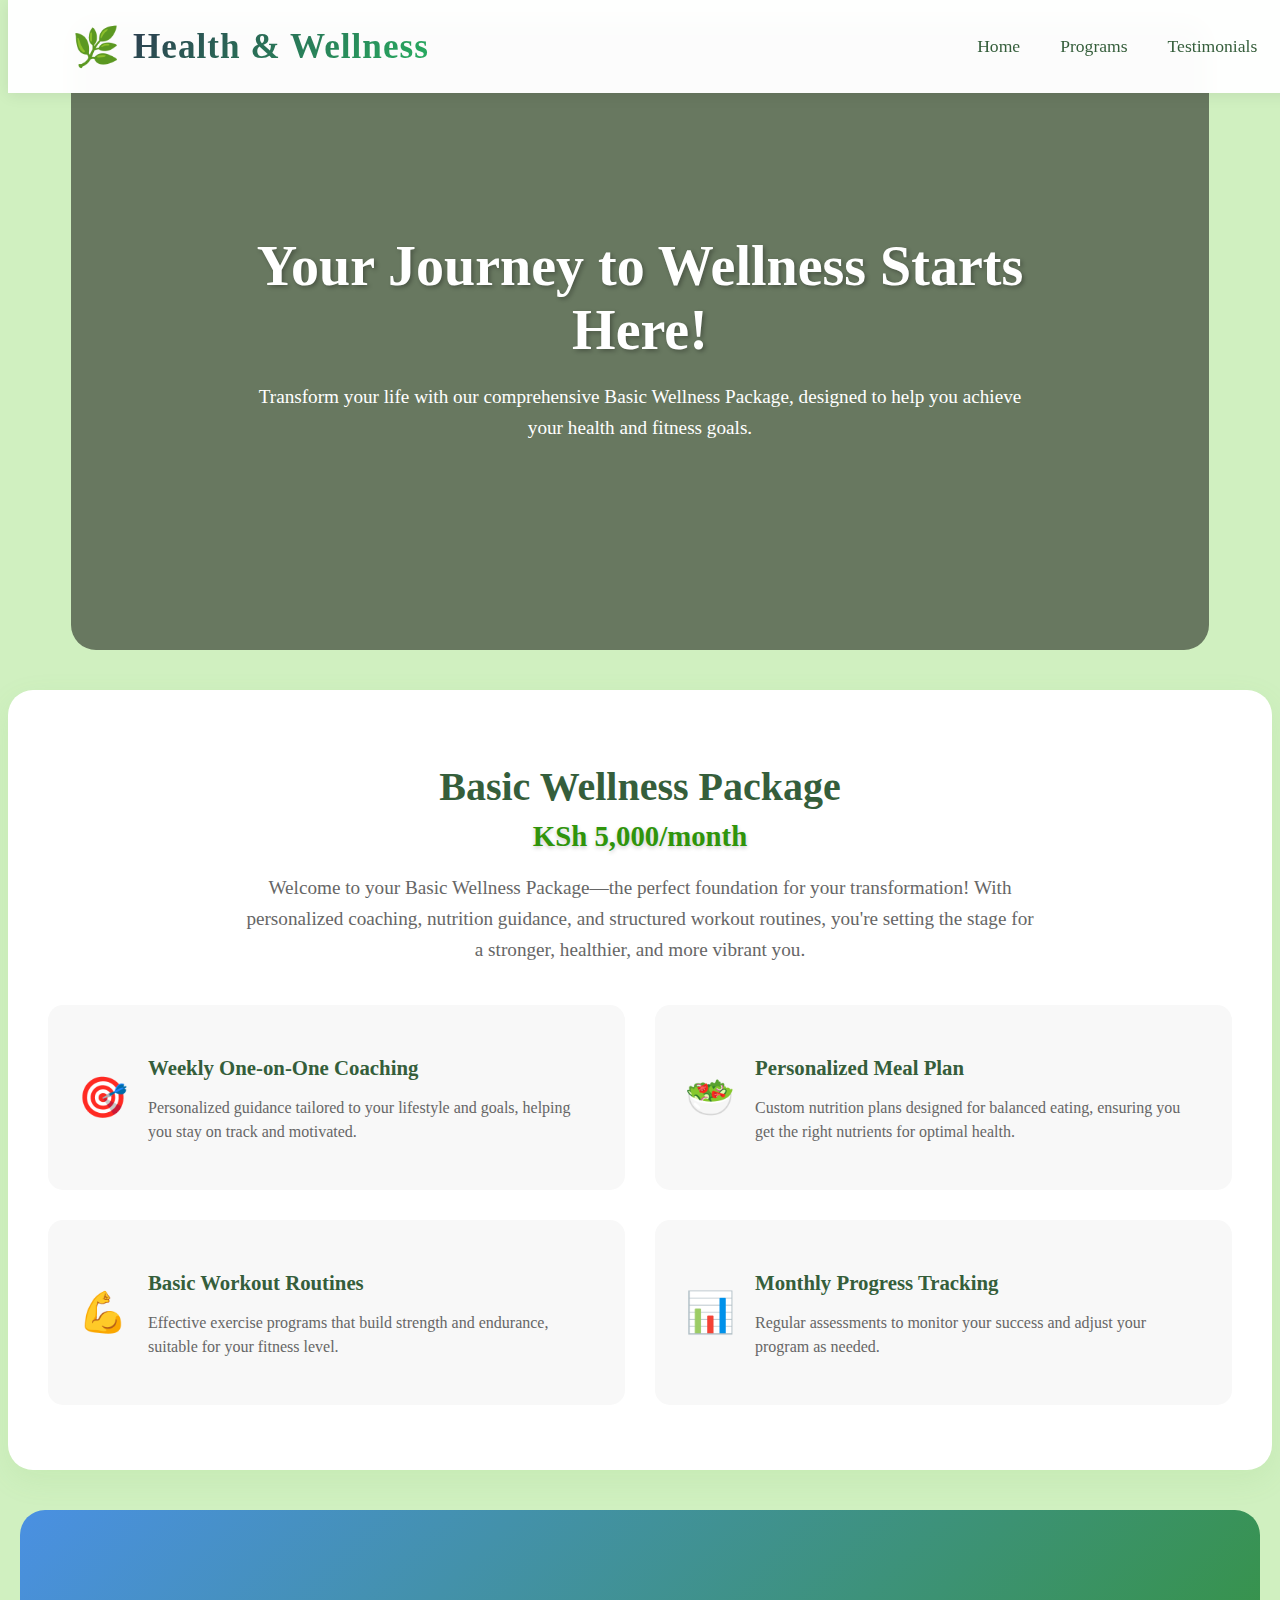
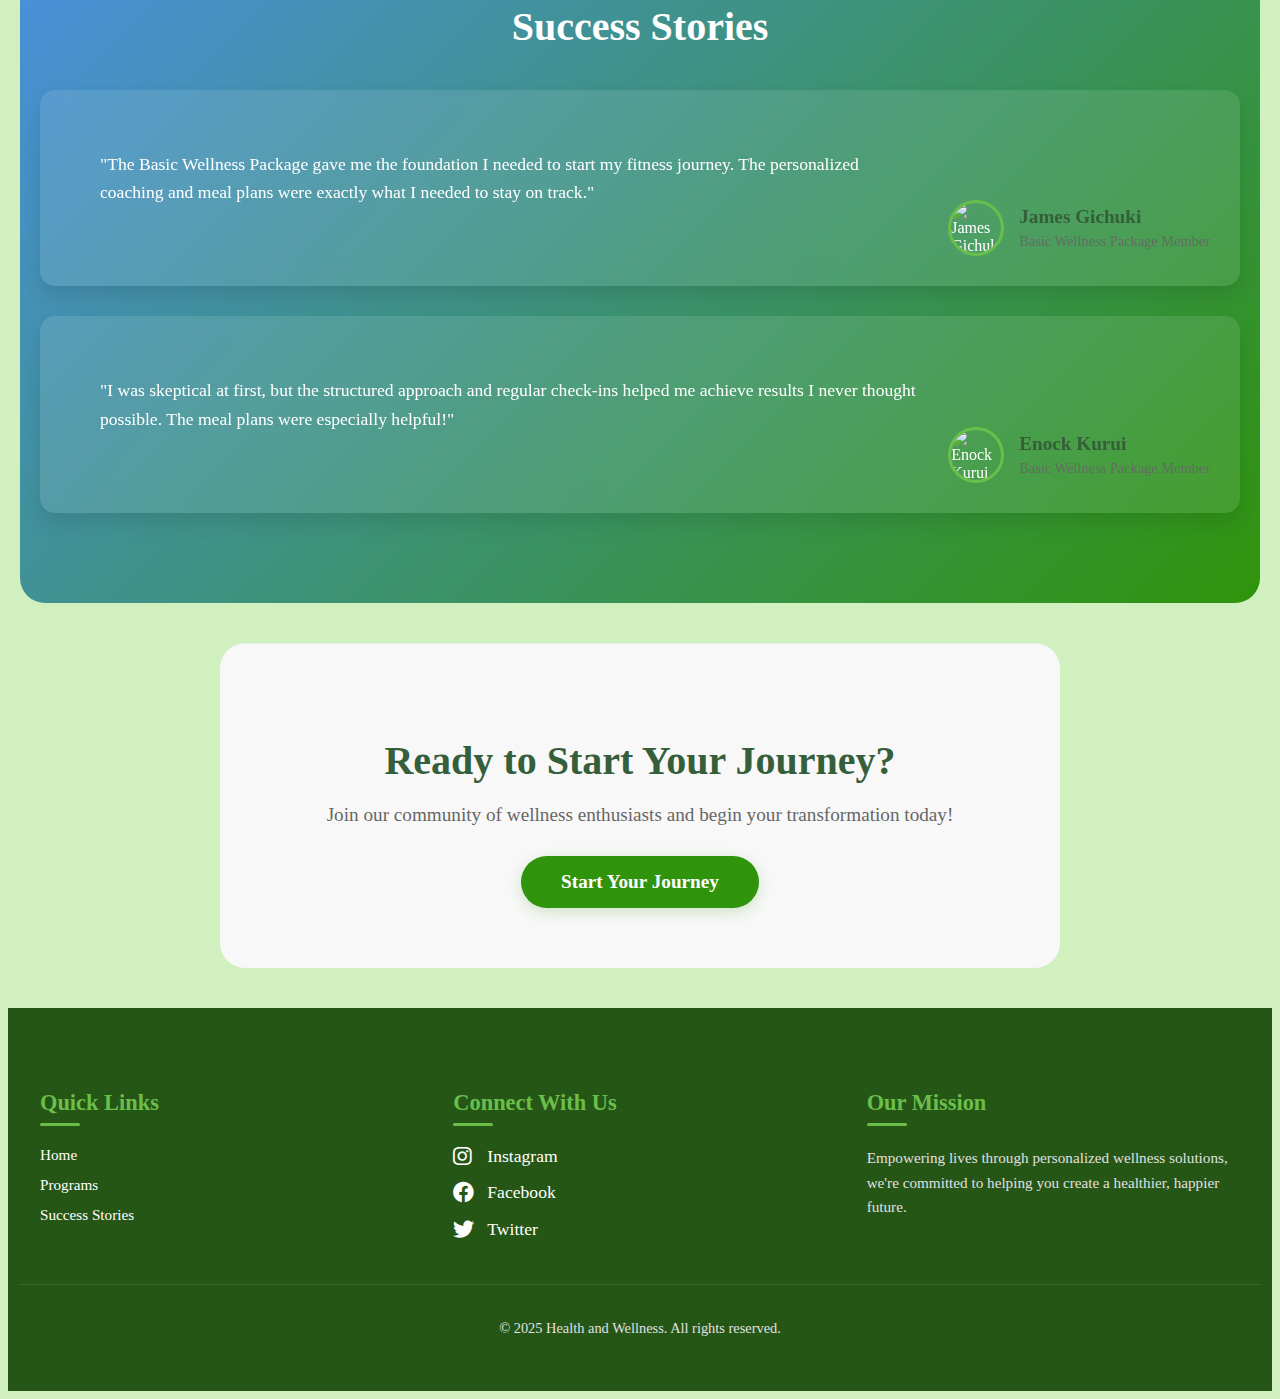
==== commit e58edbf3: "Created a Personalized Meal Plan, Added new file of Quiz for Start Quiz and added new section of Per" ====
--- a/basic.html
+++ b/basic.html
@@ -152,8 +152,6 @@
             height: 50px;
             border-radius: 50%;
             object-fit: cover;
-            border: 3px solid #2f940b;
-            box-shadow: 0 2px 8px rgba(47, 148, 11, 0.2);
         }
 
         .client-details h4 {
@@ -243,14 +241,14 @@
         </nav>
     </header>
 
-    <section id="basic-hero" class="basic-hero">
+    <section class="basic-hero">
         <div class="hero-content">
             <h1>Your Journey to Wellness Starts Here!</h1>
             <p>Transform your life with our comprehensive Basic Wellness Package, designed to help you achieve your health and fitness goals.</p>
         </div>
     </section>
 
-    <section id="package-overview" class="package-overview">
+    <section class="package-overview">
         <div class="package-header">
             <h2>Basic Wellness Package</h2>
             <div class="package-price">KSh 5,000/month</div>
@@ -291,7 +289,7 @@
         </div>
     </section>
 
-    <section id="testimonials" class="testimonials-section">
+    <section class="testimonials-section">
         <h2>Success Stories</h2>
         <div class="testimonial-card">
             <div class="testimonial-content">
--- a/style.css
+++ b/style.css
@@ -1524,27 +1524,22 @@
 
 /* Nutritional Insights Section Styles */
 .nutritional-insights {
+    padding: 40px 0;
+    background: #f9f9f9;
+}
+
+.nutrition-hero {
     width: 90%;
-    padding: 80px 40px;
-    background: linear-gradient(to right, #FFFFFF, #6ABF4B);
-    margin: 20px auto;
-    border-radius: 25px;
-    box-shadow: 0 10px 30px rgba(106, 191, 75, 0.3),
-                0 15px 45px rgba(53, 94, 59, 0.2);
-}
-
-.nutrition-hero {
-    width: 100%;
     height: 60vh;
     background: linear-gradient(rgba(0, 0, 0, 0.5), rgba(0, 0, 0, 0.5)),
                 url('https://images.unsplash.com/photo-1598009503747-f34d53b7df16?w=1600&auto=format') center/cover;
-    border-radius: 15px;
+    margin: 0 auto;
+    border-radius: 25px;
     display: flex;
     align-items: center;
     justify-content: center;
     text-align: center;
     color: white;
-    margin-bottom: 40px;
 }
 
 .nutrition-hero .hero-content {
@@ -1794,11 +1789,6 @@
 }
 
 @media (max-width: 768px) {
-    .nutritional-insights {
-        width: 95%;
-        padding: 40px 20px;
-    }
-
     .nutrition-hero {
         height: 50vh;
     }
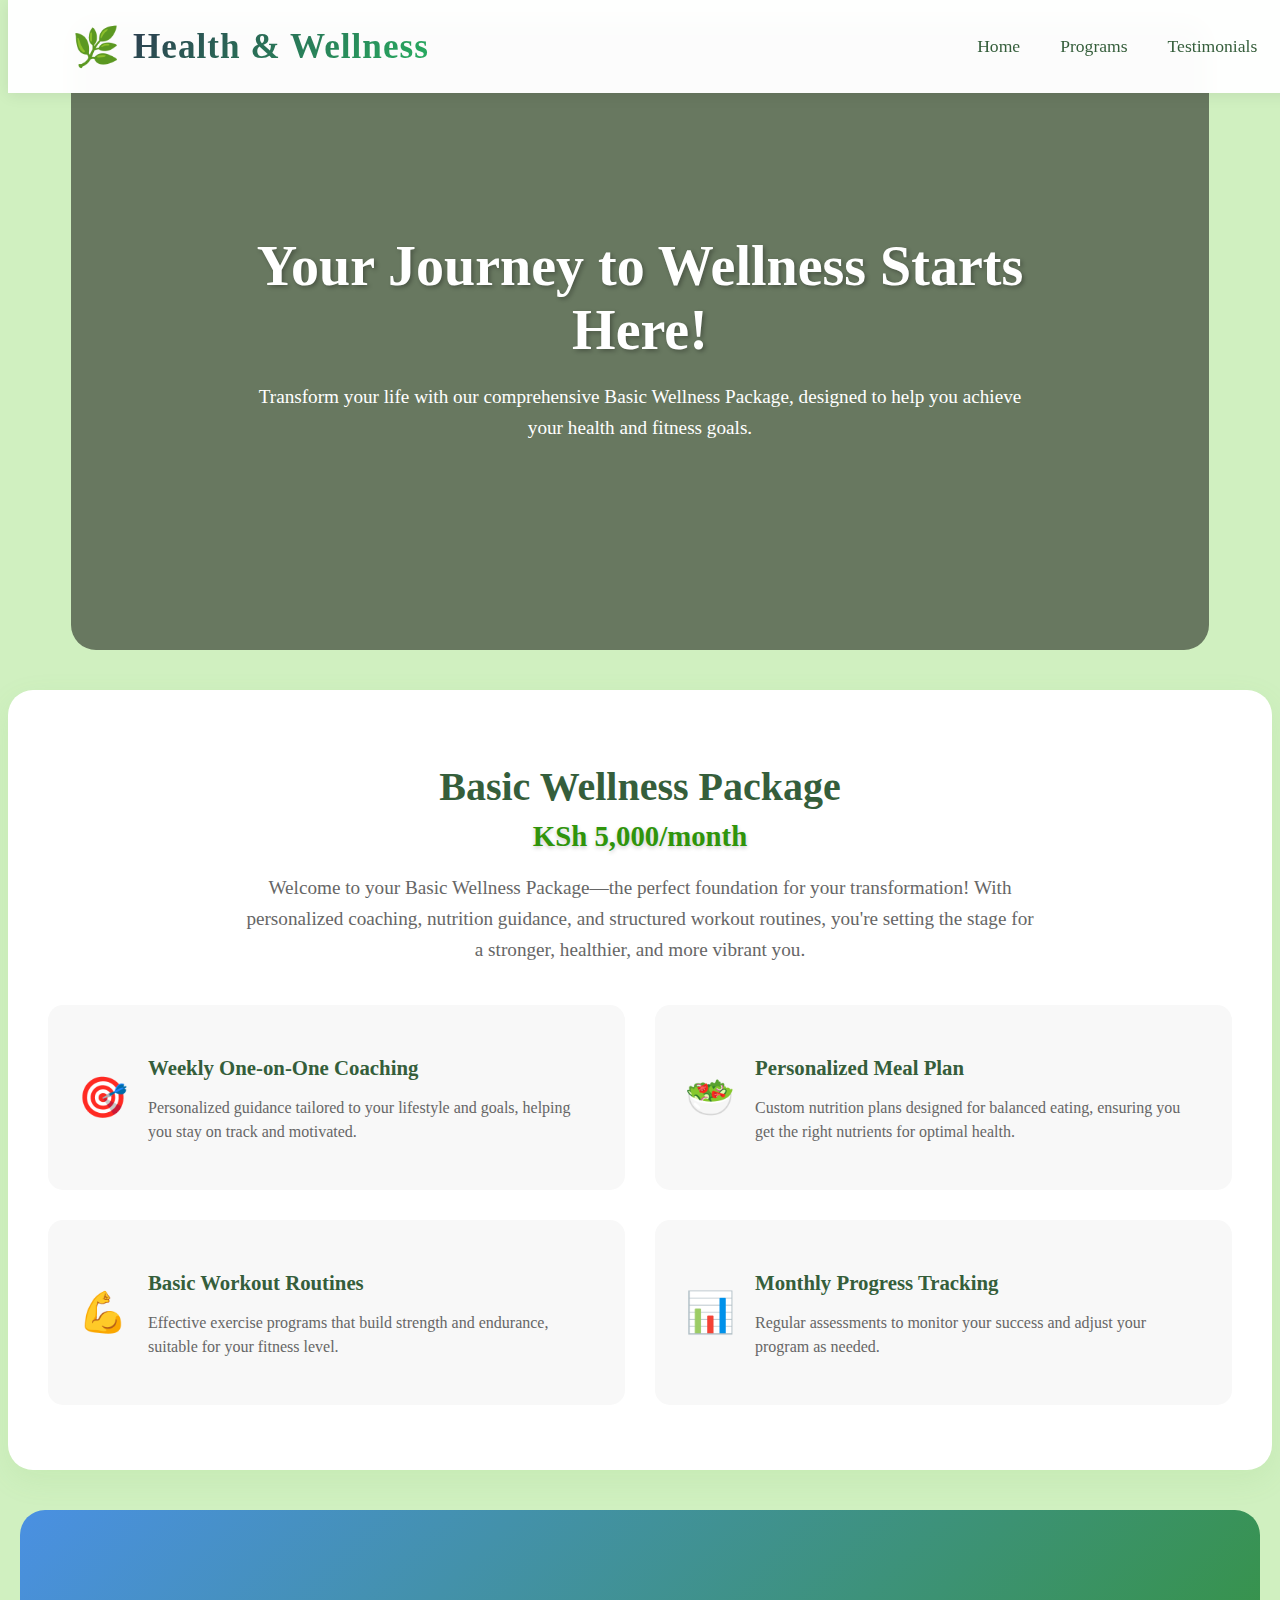
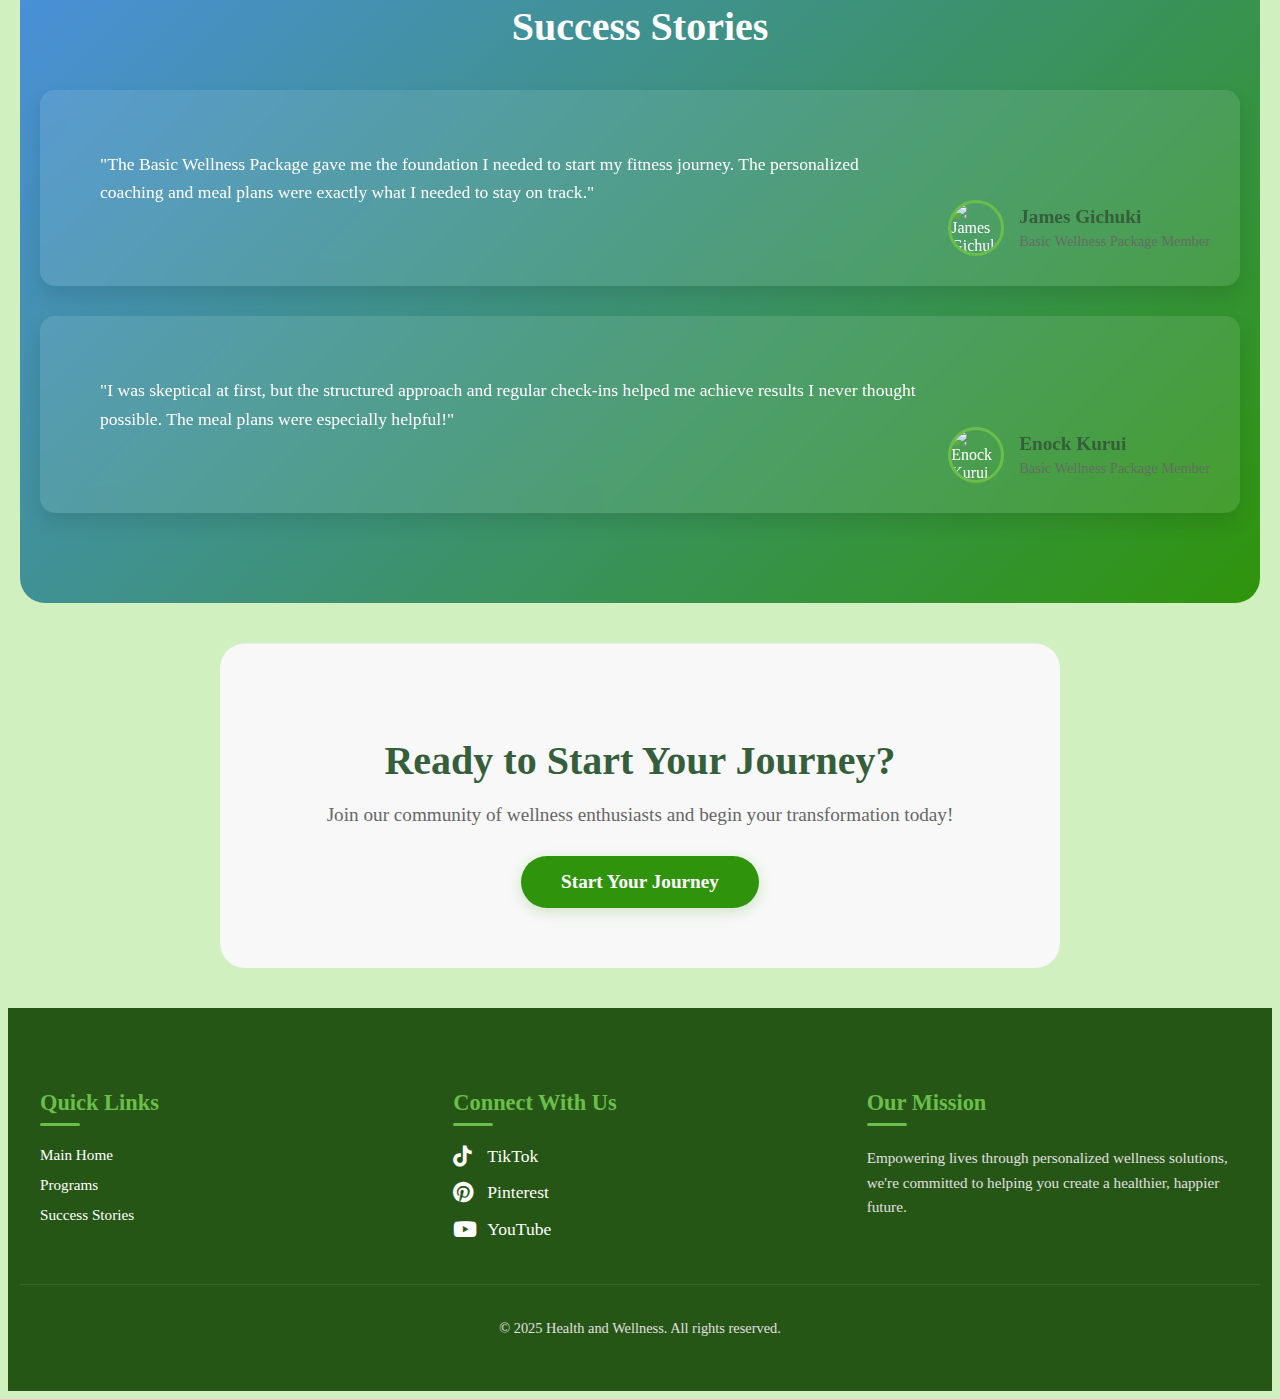
==== commit b81302bb: "Updated Social links in the main home page and other file pages.Updated the quiz file and fixed erro" ====
--- a/basic.html
+++ b/basic.html
@@ -328,7 +328,7 @@
             <div class="footer-column">
                 <h3>Quick Links</h3>
                 <ul>
-                    <li><a href="index.html">Home</a></li>
+                    <li><a href="index.html">Main Home</a></li>
                     <li><a href="#package-overview" class="nav-link">Programs</a></li>
                     <li><a href="#testimonials" class="nav-link">Success Stories</a></li>
                 </ul>
@@ -336,9 +336,9 @@
             <div class="footer-column social-media">
                 <h3>Connect With Us</h3>
                 <div class="social-links">
-                    <a href="https://www.pinterest.com/wholeb0dywellness/" target="_blank" class="social-link"><i class="fab fa-instagram"></i> Instagram</a>
-                    <a href="https://www.pinterest.com/wholeb0dywellness/" target="_blank" class="social-link"><i class="fab fa-facebook"></i> Facebook</a>
-                    <a href="https://www.pinterest.com/wholeb0dywellness/" target="_blank" class="social-link"><i class="fab fa-twitter"></i> Twitter</a>
+                    <a href="https://www.tiktok.com/@wholebodywellness29?_t=ZM-8upmIcXGKUX&_r=1" target="_blank" class="social-link"><i class="fab fa-tiktok"></i> TikTok</a>
+                    <a href="https://www.pinterest.com/wholeb0dywellness/" target="_blank" class="social-link"><i class="fab fa-pinterest"></i> Pinterest</a>
+                    <a href="https://www.youtube.com/@healthandwellnessspot" target="_blank" class="social-link"><i class="fab fa-youtube"></i> YouTube</a>
                 </div>
             </div>
             <div class="footer-column mission">
